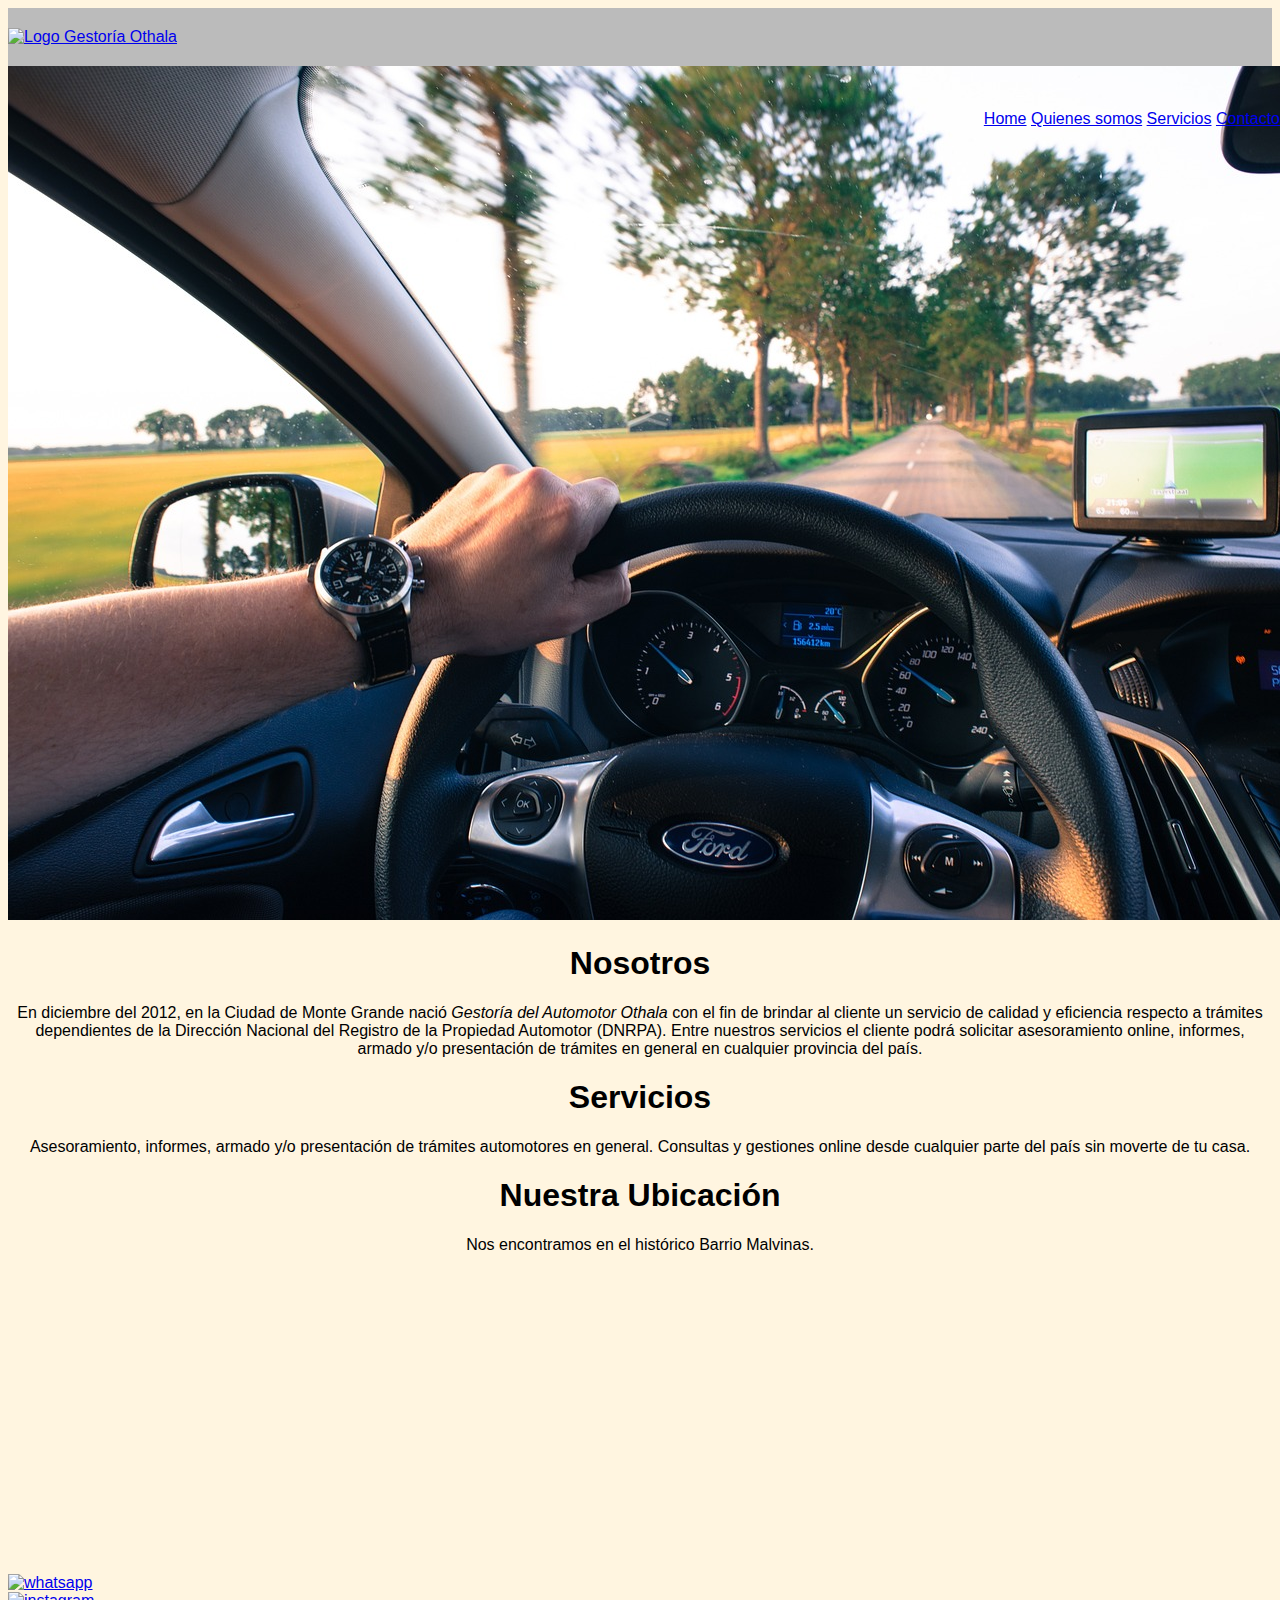
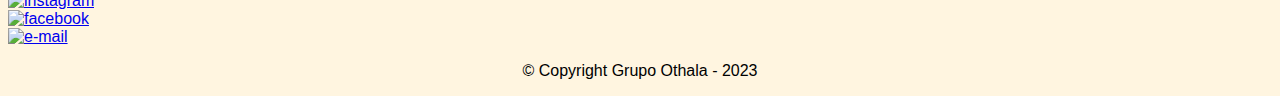
==== index.html @ a285bb4a "Update index.html" ====
<!-- 
   Este es el código HTML de la página de inicio de un sitio web para una agencia de matriculación de automóviles llamada "Gestoría del Automotor Othala". 
    El código incluye las secciones de cabecera, contenido principal y pie de página, así como enlaces a hojas de estilo CSS y Google Fonts.
    La sección de cabecera contiene el logotipo y el menú de navegación, mientras que el contenido principal incluye información sobre los servicios de la agencia y su ubicación.
    La sección de pie de página incluye enlaces a las cuentas de redes sociales de la agencia e información de contacto, así como un aviso de copyright.
-->
<!DOCTYPE html>
<html lang="es">
    <head>
        <meta charset="UTF-8">
        <meta name="viewport" content="width=device-width, initial-scale=1.0">
        <title>Gestoría del Automotor Othala | Home</title>
        <link rel="shortcut icon" href="./img/logo-ico.ico" type="image/x-icon">
        <link rel="stylesheet" href="./css/reset.css"> <!--1° Elimino configuraciones por defecto-->
        <link rel="stylesheet" href="./css/style.css">
        <link rel="preconnect" href="https://fonts.googleapis.com">
        <link rel="preconnect" href="https://fonts.gstatic.com" crossorigin>
        <link href="https://fonts.googleapis.com/css2?family=Josefin+Sans:wght@100&family=Roboto+Condensed:wght@300&display=swap" rel="stylesheet">     
    </head>

    <body>   
        <header>
            <div class = "cont-logo">
                <a href="./index.html">
                <img src="./img/logo othala-verde.png" width="200" alt="Logo Gestoría Othala">
                </a></div>
                <!--<h1>Gestoría del Automotor Othala</h1>-->
            <nav class="cont-nav">
                <a href="index.html">Home</a>
                <a href="nosotros.html">Quienes somos</a>
                <a href="servicios.html">Servicios</a>
                <a href="contacto.html">Contacto</a>
            </nav>
        </header>               
        
        <main>
            <section class="portada-img">
                <img src="./img/banner7.1.jpg" alt="Imagen de portada">
            </section>
            <section class ="principal">
                <h1 class="titulo-principal">Nosotros</h1>
                
                <p>En diciembre del 2012, en la Ciudad de Monte Grande nació <em>Gestoría del Automotor Othala</em> con el fin de brindar al cliente un servicio de calidad y eficiencia respecto a trámites dependientes de la Dirección Nacional del Registro de la Propiedad Automotor (DNRPA).
                Entre nuestros servicios el cliente podrá solicitar asesoramiento online, informes, armado y/o presentación de trámites en general en cualquier provincia del país. 
                </p></section>
            
            <section class="principal">
                <h1 class="titulo-principal">Servicios</h1>
                <p>Asesoramiento, informes, armado y/o presentación de trámites automotores en general.
                Consultas y gestiones online desde cualquier parte del país sin moverte de tu casa.</p></section>
                
            <section class="mapa">
                <h1 class="titulo-principal">Nuestra Ubicación</h1>
                <p>Nos encontramos en el histórico Barrio Malvinas.</p>
                <div>
                    <iframe src="https://www.google.com/maps/embed?pb=!1m18!1m12!1m3!1d1638.055892770508!2d-58.47760298278754!3d-34.8031294145285!2m3!1f0!2f0!3f0!3m2!1i1024!2i768!4f13.1!3m3!1m2!1s0x95bcd1bfab7cc74b%3A0x9787d5fc598987a!2sGestor%C3%ADa%20del%20Automotor%20Othala%20-%20Monte%20Grande!5e0!3m2!1ses-419!2sar!4v1692306291307!5m2!1ses-419!2sar" width="850" height="300" style="border:0;" allowfullscreen="auto" loading="lazy" referrerpolicy="no-referrer-when-downgrade"></iframe>
                </div></section>
           
        </main>         
            
        <footer>
            <div class="cont-redes">
                <div><a href="https://api.whatsapp.com/send?phone=541134145324&text=" target="_blank">
                <img src="./img/whatsapp 128-1.png" width="30" alt="whatsapp">
                </a></div>
                
                <div><a href="https://www.instagram.com/gestoriadelautomotorothala/" target="_blank">
                <img src="./img/instagram 128-1.png" width="30" alt="instagram">
                </a></div>
           
                <div><a href="https://www.facebook.com/gestoriadelautomotorothala" target="_blank">
                <img src="./img/facebook 128-1.png" width="30" alt="facebook">
                </a></div>
               
                <div><a href="mailto: gestoriadelautomotor.info@gmail.com" target="_blank">
                <img src="./img/correo-electronico 128-1.png" width="30" alt="e-mail">
                </a></div>
            </div>
            <p class="copyright">&copy Copyright Grupo Othala - 2023</p>
        </footer>
    </body>
</html>
---- css/style.css ----
body{
    background: #fff5e0;
    font-family: Arial, Helvetica, sans-serif;
}

header{
    background-color: #BBBBBB;
    padding: 20px 0;
}

.caja{
    width: 940px;
    position: relative;
    margin: 0 auto;
}

nav{
    position: absolute;
    top:110px;
    right: 0;
}

h1, h2, p, iframe{
    text-align: center;
}
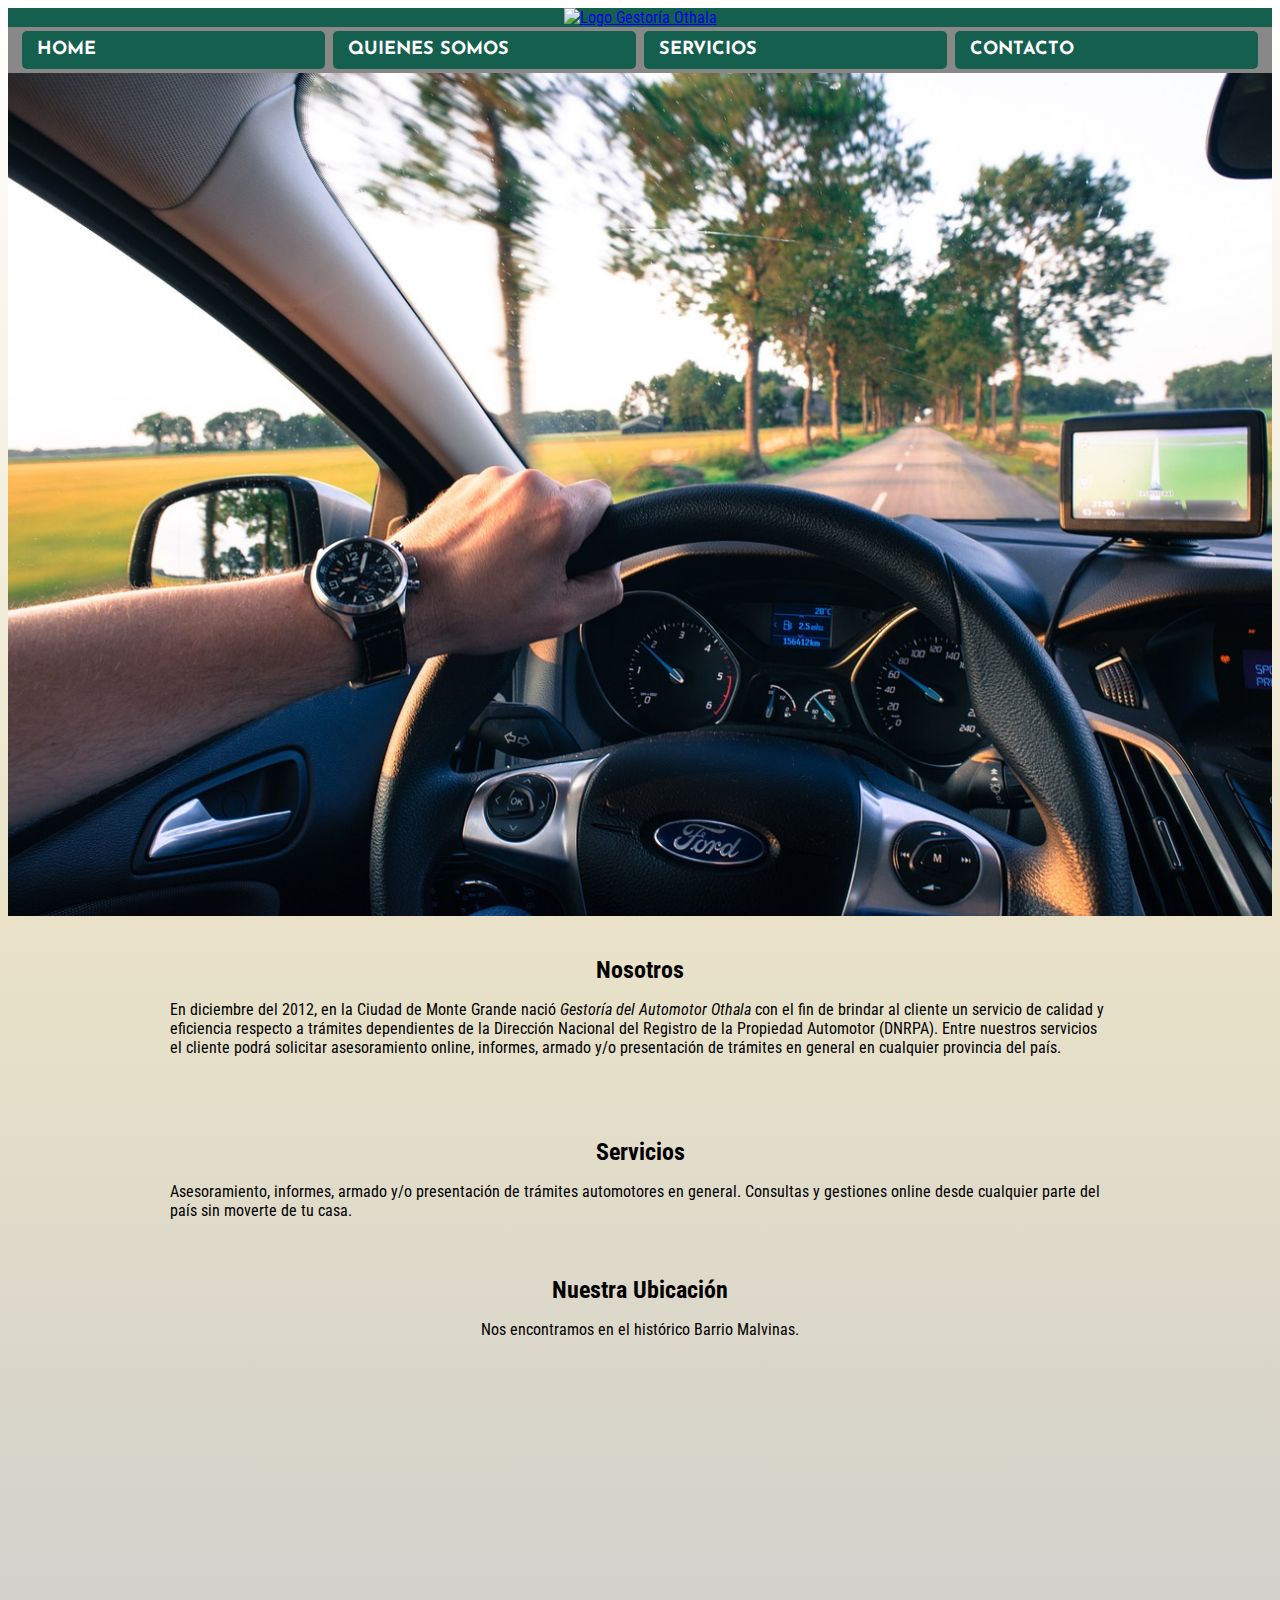
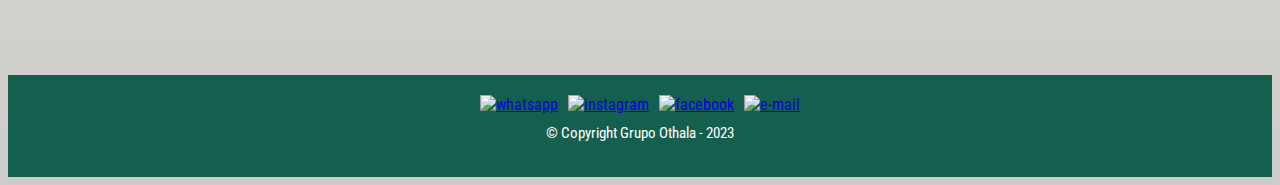
==== commit 325555c7: "Arreglos" ====
--- a/index.html
+++ b/index.html
@@ -11,6 +11,7 @@
         <meta name="viewport" content="width=device-width, initial-scale=1.0">
         <title>Gestoría del Automotor Othala | Home</title>
         <link rel="shortcut icon" href="./img/logo-ico.ico" type="image/x-icon">
+        <script src="script.js"></script>
         <link rel="stylesheet" href="./css/reset.css"> <!--1° Elimino configuraciones por defecto-->
         <link rel="stylesheet" href="./css/style.css">
         <link rel="preconnect" href="https://fonts.googleapis.com">
@@ -83,8 +84,4 @@
 
 
 
-    
-
-
-
-    
+    --- a/css/style.css
+++ b/css/style.css
@@ -1,25 +1,348 @@
 body{
-    background: #fff5e0;
-    font-family: Arial, Helvetica, sans-serif;
-}
-
-header{
-    background-color: #BBBBBB;
-    padding: 20px 0;
-}
-
-.caja{
+    background: linear-gradient(#FFFFFF, #EBE3C8, #cccccc);
+    font-family: 'Josefin Sans', sans-serif;
+    font-family: 'Roboto Condensed', sans-serif;
+}
+
+.cont-logo {
+    display: flex;
+    justify-content: center;
+    background-color: #155F4E;    
+}    
+
+.cont-logo img:hover {
+    /* Agrandar el logo al pasar el mouse sobre él */
+    transform: scale(1.1); /* Ajusta el valor de escala según lo que desees */
+    transition: transform 0.3s ease; /* Añade una transición suave */
+}
+
+
+@keyframes rotate-logo {
+    from {
+        transform: rotate(0deg);
+    }
+    to {
+        transform: rotate(360deg);
+    }
+}
+
+    
+.cont-nav{
+    display: flex;
+    flex-flow: row wrap;
+    justify-content: right;
+    overflow: hidden;
+    background-color: #888888;
+}
+
+.cont-nav a {
+    display: flex;
+    text-align: center;
+    padding: 14px;
+    text-transform: uppercase;
+    color: #FFFFFF;
+    font-family: 'Josefin Sans', sans-serif;
+    font-weight: bold;
+    font-size: 18px;
+    text-decoration: none;
+}
+
+/* Estilos para el contenedor de la barra de navegación */
+.cont-nav {
+    display: flex; /* Activa Flexbox */
+    justify-content: space-between; /* Distribuye el espacio uniformemente entre los elementos */
+    align-items: center; /* Alinea los elementos verticalmente en el centro */
+    width: 100%; /* Asegura que la barra de navegación ocupe todo el ancho */
+    padding: 0 10px; /* Añade un poco de relleno a los lados si es necesario */
+    box-sizing: border-box; /* Incluye el padding en el cálculo del ancho */
+}
+
+/* Estilos para los enlaces dentro de la barra de navegación */
+.cont-nav a {
+    flex: 1; /* Asigna la misma proporción a todos los enlaces */
+    text-align: center; /* Centra el texto de los enlaces */
+    /* Resto de estilos... */
+}
+
+
+.cont-nav a:hover{
+    color: #FF961B;
+    text-decoration: underline;
+}
+
+.cont-nav a:hover {
+    /* Agrandar los enlaces al pasar el mouse sobre ellos */
+    transform: scale(1.1); /* Ajusta el valor de escala según lo que desees */
+    transition: transform 0.3s ease; /* Añade una transición suave */
+}
+
+
+/* Estilos para el contenedor de la barra de navegación */
+.cont-nav {
+    display: flex;
+    justify-content: space-between;
+    align-items: center;
+    width: 100%;
+    padding: 0 10px;
+    box-sizing: border-box;
+    background-color: #888888; /* Color de fondo de la barra de navegación */
+    position: fixed; /* Fija la barra de navegación en la parte superior */
+    top: 0; /* Alinea la barra de navegación en la parte superior de la pantalla */
+    z-index: 1000; /* Asegura que la barra de navegación se mantenga por encima de otros elementos */
+}
+
+/* Estilos para los enlaces dentro de la barra de navegación para que parezcan botones */
+.cont-nav a {
+    flex: 1;
+    text-align: center;
+    padding: 10px 15px; /* Espaciado interno para que parezcan botones */
+    margin: 4px; /* Espacio entre los botones */
+    background-color: #155F4E; /* Color de fondo para los botones */
+    color: white; /* Color del texto para los botones */
+    text-decoration: none; /* Elimina el subrayado de los enlaces */
+    border-radius: 5px; /* Bordes redondeados para los botones */
+    transition: background-color 0.3s; /* Transición suave para el efecto de hover */
+}
+
+/* Estilos para el efecto hover en los enlaces/botones */
+.cont-nav a:hover {
+    background-color: #FF961B; /* Cambia el color de fondo al pasar el ratón por encima */
+}
+
+/* Ajustar el padding del cuerpo para evitar que el contenido se oculte detrás de la barra de navegación fija */
+body {
+    padding-top: 60px; /* Ajusta este valor según la altura de tu barra de navegación */
+}
+
+/* Estilos para el contenedor del logo y la barra de navegación */
+header {
+    text-align: center;
+    background-color: #155F4E;
+}
+
+/* Estilos para el contenedor de la barra de navegación */
+.cont-nav {
+    display: flex;
+    justify-content: space-around;
+    align-items: center;
+    background-color: #888888;
+    position: relative; /* Inicialmente no está fijo */
+    z-index: 1000;
+    /* Resto de tus estilos para cont-nav */
+}
+
+/* Estilos para los enlaces dentro de la barra de navegación para que parezcan botones */
+
+.cont-nav a {
+    /* Tus estilos existentes para .cont-nav a */
+    transition: box-shadow 0.3s; /* Transición suave para el efecto de sombra */
+}
+
+/* Estilos para el efecto hover en los enlaces/botones */
+.cont-nav a:hover {
+    box-shadow: 0 0 10px #FFFFFF; /* Sombra blanca alrededor del botón */
+    color: #FFFFFF; /* Opcional: Cambiar el color del texto si es necesario */
+}
+
+
+/* Ajustar el padding del cuerpo para evitar que el contenido se oculte debajo de la barra de navegación cuando se fije */
+body {
+    padding-top: 0; /* Inicialmente no hay padding adicional */
+}
+
+.cont-serv{
+    display: flex;
+    flex-flow: nowrap;
+    justify-content: center;
+    column-gap: 10px;
+    margin-bottom: 25px;
+}
+
+.servicios{
+    display: flex;
+    flex-flow: row wrap;
+    justify-content: center;
+    column-gap: 10px;
+    text-align: center;
+    width: 30%;
+    vertical-align: top;
+    background: #155f4e07;
+    margin: 0 1.5%;
+    padding: 30px 20px;
+    box-sizing: border-box;
+    border: 4px solid #155F4E;
+    border-radius: 12px;
+}
+
+.servicios div:hover{
+    border-color:  #155F4E;
+    ;
+}
+
+.servicios div:active{
+    border-color: #FF961B;
+    ;
+}
+
+.servicios h1{
+    font-size: 1.5em;
+    font-weight: bold;
+}
+
+.servicio-info{
+    font-size: 16px;
+}
+
+.servicio-info em{
+    font-size: 14px;
+    font-style: italic;
+}
+.servicio-precio{
+    font-size: 25px;
+    font-weight: bold;
+    margin-top:10px;
+}
+
+footer{
+    background: #155F4E;
+    text-align: center;
+    padding: 20px;
+}
+
+.cont-redes{
+    display: flex;
+    flex-flow: row wrap;
+    justify-content: center;
+    column-gap: 10px;
+    
+}
+
+/* Agrandar los iconos y añadir sombra al pasar el mouse */
+.cont-redes img:hover {
+    transform: scale(1.1); /* Ajusta el valor de escala según lo que desees */
+    transition: transform 0.3s ease, box-shadow 0.3s ease; /* Añade una transición suave */
+    box-shadow: 0 0 10px #FFFFFF; /* Añade una sombra blanca */
+}
+
+.copyright{
+    color:#FFFFFF;
+    font-size: 15px;
+    margin-top:10px;
+}
+
+form{
+    margin: 40px 0;
+}
+
+form label, form legend{
+    display: block;
+    font-size: 20px;
+    margin: 0 0 10px;
+}
+
+.input-form{
+    display: block;
+    margin: 0 0 20px;
+    padding: 10px 25px;
+    width: 50%;
+}
+
+.checkbox{
+    margin:20px 0;
+}
+
+.enviar{
+    width: 40%;
+    padding: 15px 0;
+    font-size: 18px;
+    font-weight: bold;
+    color:#FFFFFF;
+    background: #155F4E;
+    border:none;
+    border-radius: 25px;
+    transition: 1s all;
+    cursor:pointer;
+}
+
+.enviar:hover{
+    background: #155F4E;
+    transform: scale(1.2);
+}
+
+.banner{
+    width: 100%;
+}
+
+.principal{
     width: 940px;
-    position: relative;
-    margin: 0 auto;
-}
-
-nav{
-    position: absolute;
-    top:110px;
+    padding: 1.5em 0;    
+    margin: 0 auto; 
+}
+
+.titulo-principal{
+    text-align: center;
+    font-size: 1.5em;
+    font-weight: bold;
+}
+
+.principal p{
+    margin: 0 0 1em;
+}
+
+
+.principal em{
+    font-style: italic;
+}
+
+
+.mapa {
+    width: 940px;
+    padding: 3em 0;
+    /*background: linear-gradient(#FEFEFE, #888888);*/
+}
+
+/* Asegurarse de que el contenedor principal no tiene margen ni relleno que afecte */
+.main, .mapa {
+    width: 100%; /* Establece el ancho al 100% */
+    margin: 0; /* Elimina cualquier margen */
+    padding: 0; /* Elimina cualquier relleno */
+    box-sizing: border-box; /* Asegura que el padding y el border estén incluidos en el ancho total */
+}
+
+.mapa iframe {
+    width: 100%; /* Establece el ancho al 100% para que ocupe todo el espacio disponible */
+    height: 300px; /* Altura fija, pero puedes ajustarla como necesites */
+    border: none; /* Elimina el borde del iframe */
+}
+
+
+
+.mapa p{
+    margin: 0 0 2em;
+    text-align: center;
+}
+
+/* Estilos para la sección de la imagen de portada */
+.portada-img {
+    width: 100%; /* Establece el ancho al 100% */
+    margin: 0; /* Elimina cualquier margen */
+    padding: 0; /* Elimina cualquier relleno */
+    overflow: hidden; /* Asegura que no se desborde del contenedor */
+}
+
+/* Estilos para la imagen dentro de la sección de portada */
+.portada-img img {
+    width: 100%; /* Establece el ancho al 100% para que ocupe todo el espacio disponible */
+    height: auto; /* Mantiene la proporción de la imagen */
+    display: block; /* Elimina cualquier espacio extra alrededor de la imagen */
+}
+
+/* Estilos para cuando la barra de navegación se fije */
+.fixed-nav {
+    position: fixed;
+    top: 0;
+    left: 0;
     right: 0;
-}
-
-h1, h2, p, iframe{
-    text-align: center;
-}+    transition: all 0.3s; /* Transición suave al cambiar de posición */
+}
+  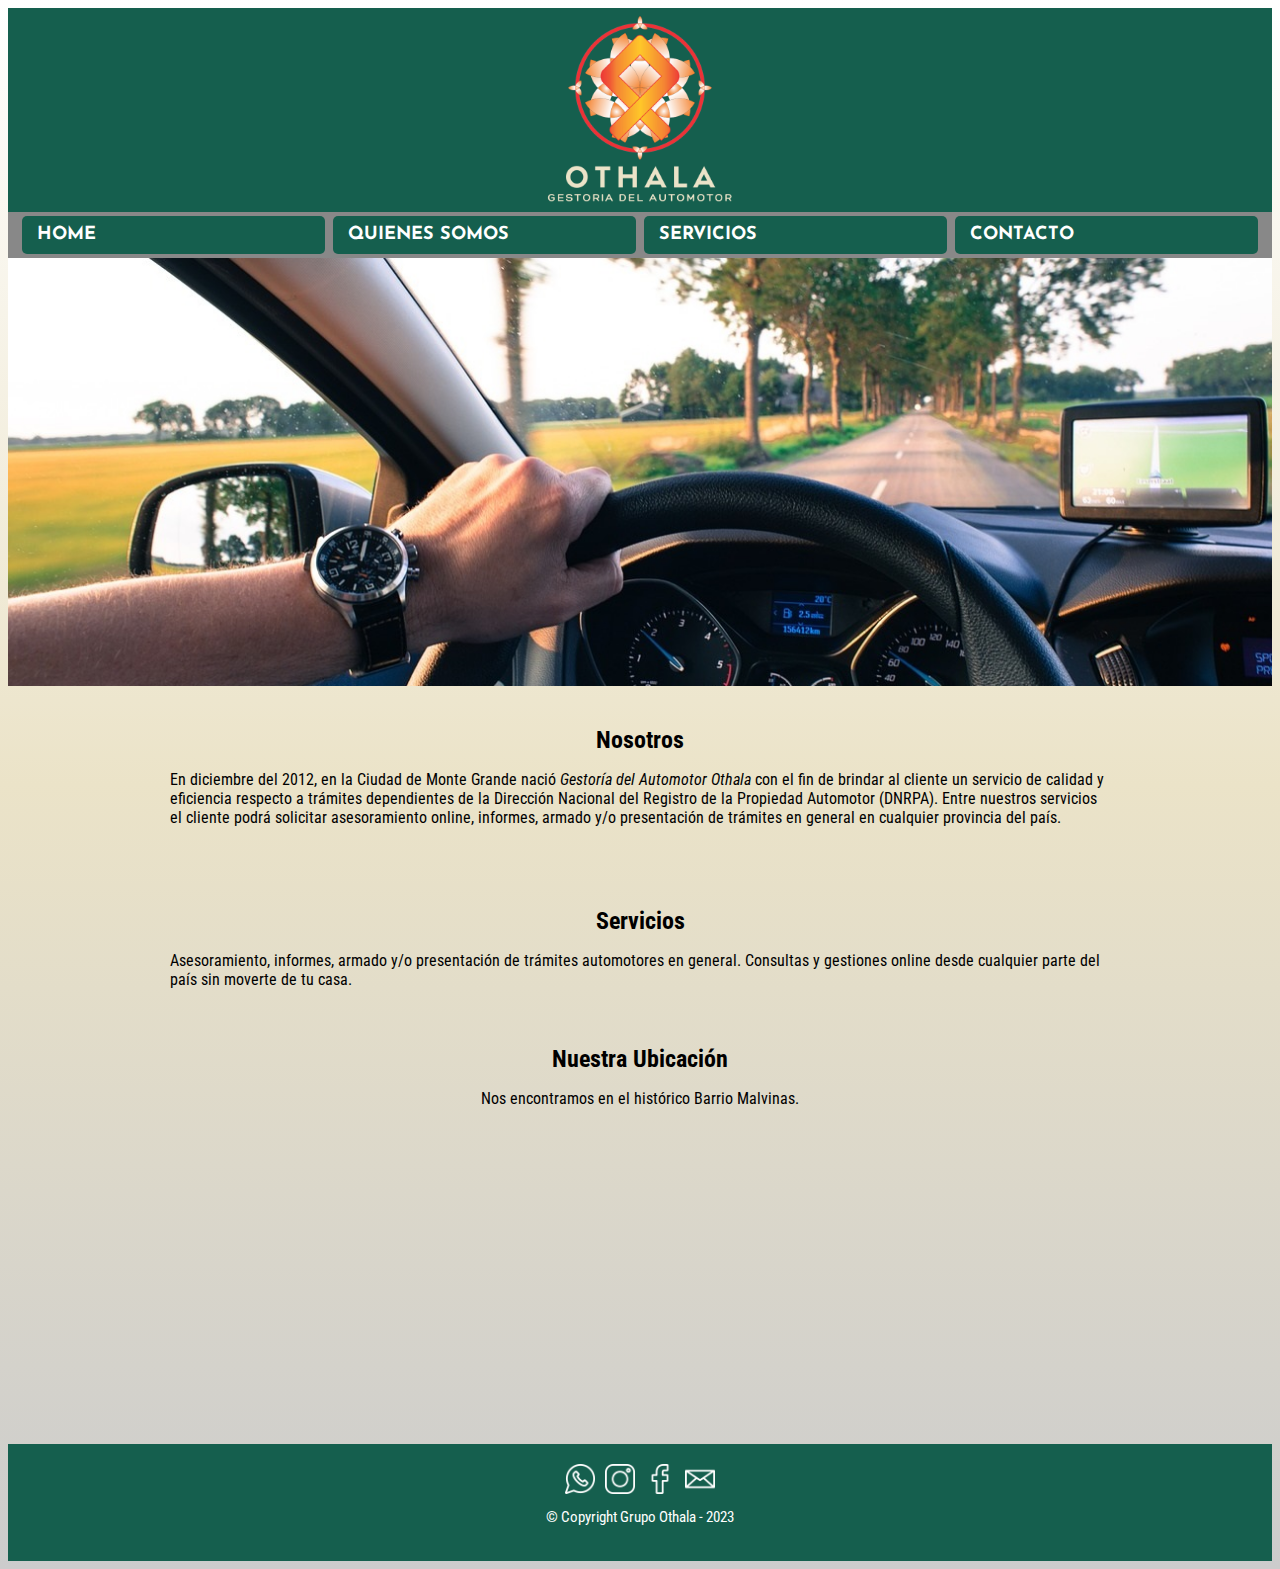
==== commit 6f441e03: "c" ====
--- a/index.html
+++ b/index.html
@@ -28,17 +28,18 @@
                 <!--<h1>Gestoría del Automotor Othala</h1>-->
             <nav class="cont-nav">
                 <a href="index.html">Home</a>
-                <a href="nosotros.html">Quienes somos</a>
+                <a href="index.html#nosotros">Quienes somos</a>
                 <a href="servicios.html">Servicios</a>
-                <a href="contacto.html">Contacto</a>
+                <a href="contacto.html">Contacto</a>                
             </nav>
+                
         </header>               
         
         <main>
             <section class="portada-img">
-                <img src="./img/banner7.1.jpg" alt="Imagen de portada">
+                <img src="./img/banner7.2.jpg" alt="Imagen de portada">
             </section>
-            <section class ="principal">
+            <section class ="principal" id="nosotros">
                 <h1 class="titulo-principal">Nosotros</h1>
                 
                 <p>En diciembre del 2012, en la Ciudad de Monte Grande nació <em>Gestoría del Automotor Othala</em> con el fin de brindar al cliente un servicio de calidad y eficiencia respecto a trámites dependientes de la Dirección Nacional del Registro de la Propiedad Automotor (DNRPA).
@@ -84,4 +85,8 @@
 
 
 
-    +    
+
+
+
+    
--- a/css/style.css
+++ b/css/style.css
@@ -174,6 +174,12 @@
     border-radius: 12px;
 }
 
+.servicios:hover {
+    transform: scale(1.05); /* Agrandar ligeramente el elemento */
+    box-shadow: 0 5px 15px rgba(0, 0, 0, 0.3); /* Sombra negra */
+    transition: transform 0.3s ease-in-out, box-shadow 0.3s ease-in-out; /* Transición suave para el efecto */
+}
+
 .servicios div:hover{
     border-color:  #155F4E;
     ;
@@ -345,4 +351,8 @@
     right: 0;
     transition: all 0.3s; /* Transición suave al cambiar de posición */
 }
+
+
+
+
   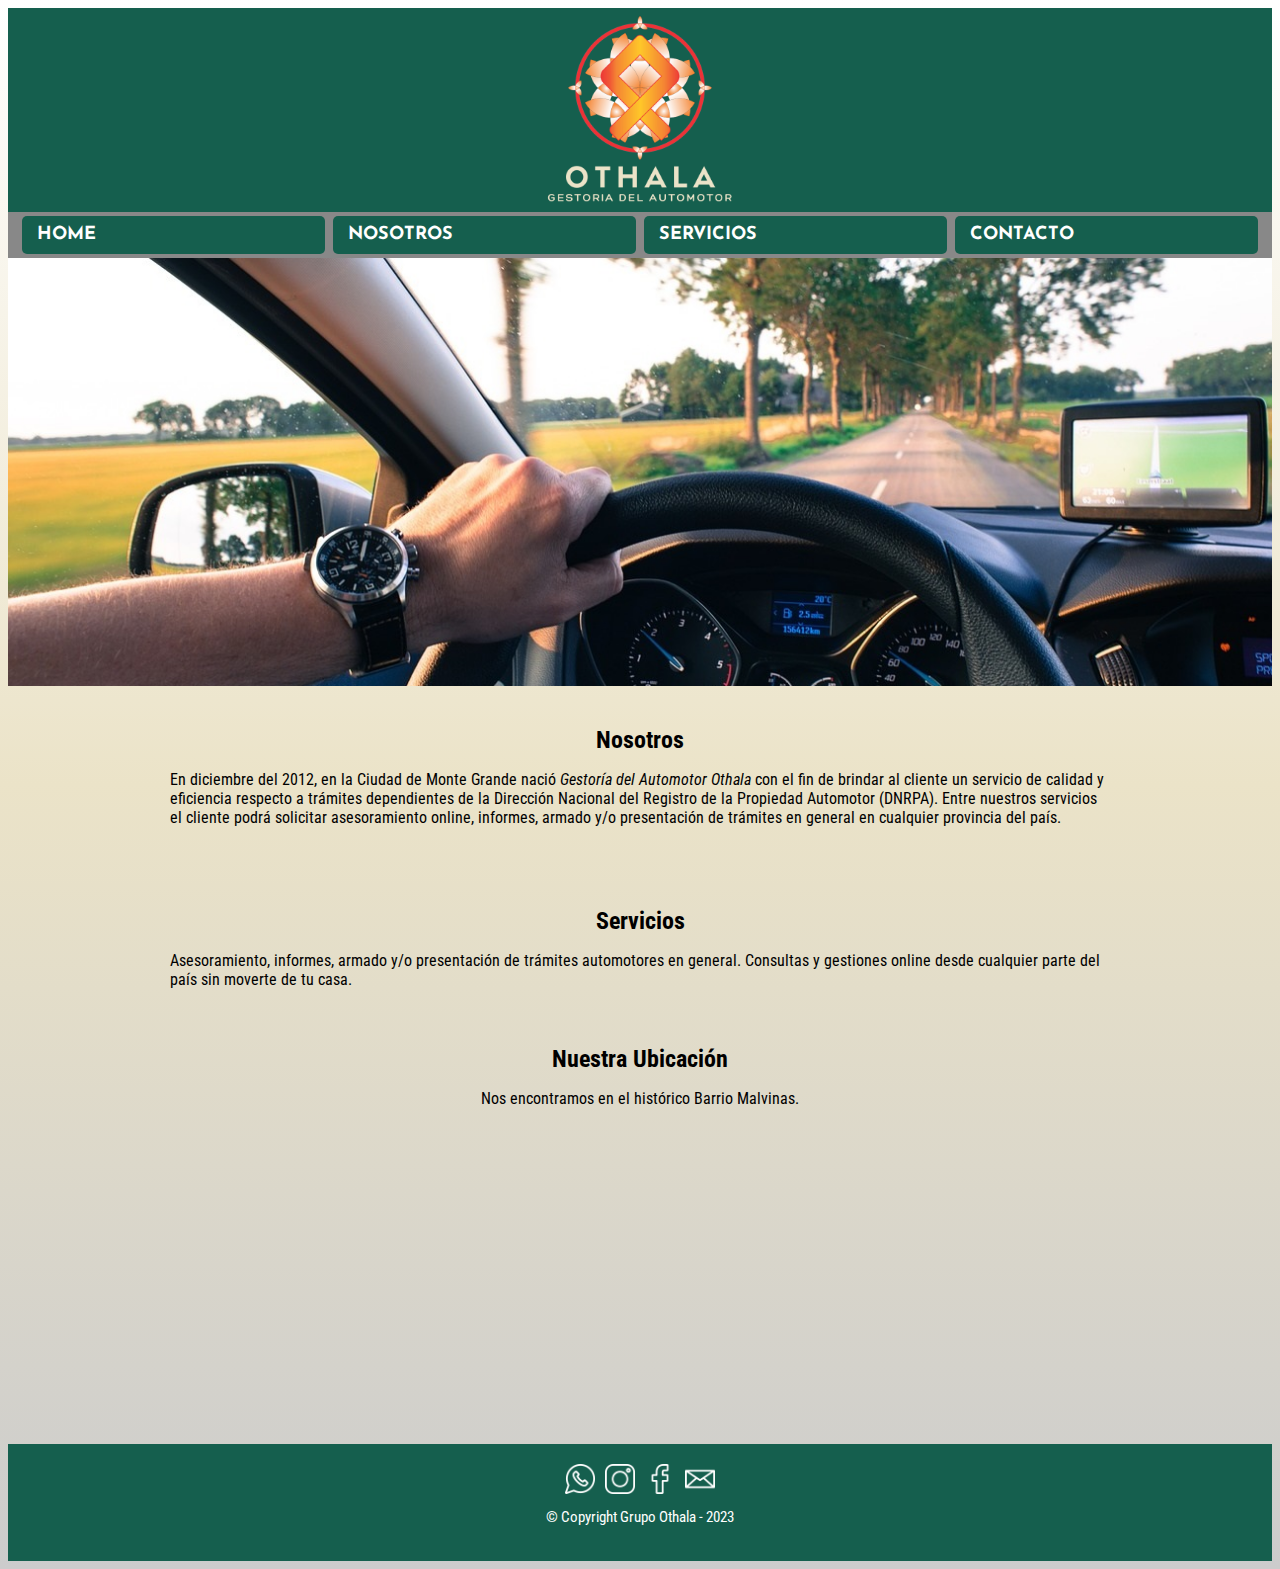
==== commit 0059dca3: "cambio" ====
--- a/index.html
+++ b/index.html
@@ -1,5 +1,5 @@
 <!-- 
-   Este es el código HTML de la página de inicio de un sitio web para una agencia de matriculación de automóviles llamada "Gestoría del Automotor Othala". 
+   Este es el código HTML de la página de inicio de un sitio web para una gestoría de automóviles llamada "Gestoría del Automotor Othala". 
     El código incluye las secciones de cabecera, contenido principal y pie de página, así como enlaces a hojas de estilo CSS y Google Fonts.
     La sección de cabecera contiene el logotipo y el menú de navegación, mientras que el contenido principal incluye información sobre los servicios de la agencia y su ubicación.
     La sección de pie de página incluye enlaces a las cuentas de redes sociales de la agencia e información de contacto, así como un aviso de copyright.
@@ -11,7 +11,7 @@
         <meta name="viewport" content="width=device-width, initial-scale=1.0">
         <title>Gestoría del Automotor Othala | Home</title>
         <link rel="shortcut icon" href="./img/logo-ico.ico" type="image/x-icon">
-        <script src="script.js"></script>
+        <script src="./js/script.js"></script>
         <link rel="stylesheet" href="./css/reset.css"> <!--1° Elimino configuraciones por defecto-->
         <link rel="stylesheet" href="./css/style.css">
         <link rel="preconnect" href="https://fonts.googleapis.com">
@@ -25,10 +25,10 @@
                 <a href="./index.html">
                 <img src="./img/logo othala-verde.png" width="200" alt="Logo Gestoría Othala">
                 </a></div>
-                <!--<h1>Gestoría del Automotor Othala</h1>-->
+                
             <nav class="cont-nav">
                 <a href="index.html">Home</a>
-                <a href="index.html#nosotros">Quienes somos</a>
+                <a href="index.html#nosotros">Nosotros</a>
                 <a href="servicios.html">Servicios</a>
                 <a href="contacto.html">Contacto</a>                
             </nav>
--- a/css/style.css
+++ b/css/style.css
@@ -1,5 +1,6 @@
 body{
     background: linear-gradient(#FFFFFF, #EBE3C8, #cccccc);
+    padding-top: 60px; /* Ajusta este valor según la altura de tu barra de navegación, para evitar que el contenido se oculte detrás de la barra de navegación fija */
     font-family: 'Josefin Sans', sans-serif;
     font-family: 'Roboto Condensed', sans-serif;
 }
@@ -12,7 +13,7 @@
 
 .cont-logo img:hover {
     /* Agrandar el logo al pasar el mouse sobre él */
-    transform: scale(1.1); /* Ajusta el valor de escala según lo que desees */
+    transform: scale(0.5.0.5); /* Ajusta el valor de escala según lo que desees */
     transition: transform 0.3s ease; /* Añade una transición suave */
 }
 
@@ -109,10 +110,7 @@
     background-color: #FF961B; /* Cambia el color de fondo al pasar el ratón por encima */
 }
 
-/* Ajustar el padding del cuerpo para evitar que el contenido se oculte detrás de la barra de navegación fija */
-body {
-    padding-top: 60px; /* Ajusta este valor según la altura de tu barra de navegación */
-}
+
 
 /* Estilos para el contenedor del logo y la barra de navegación */
 header {
